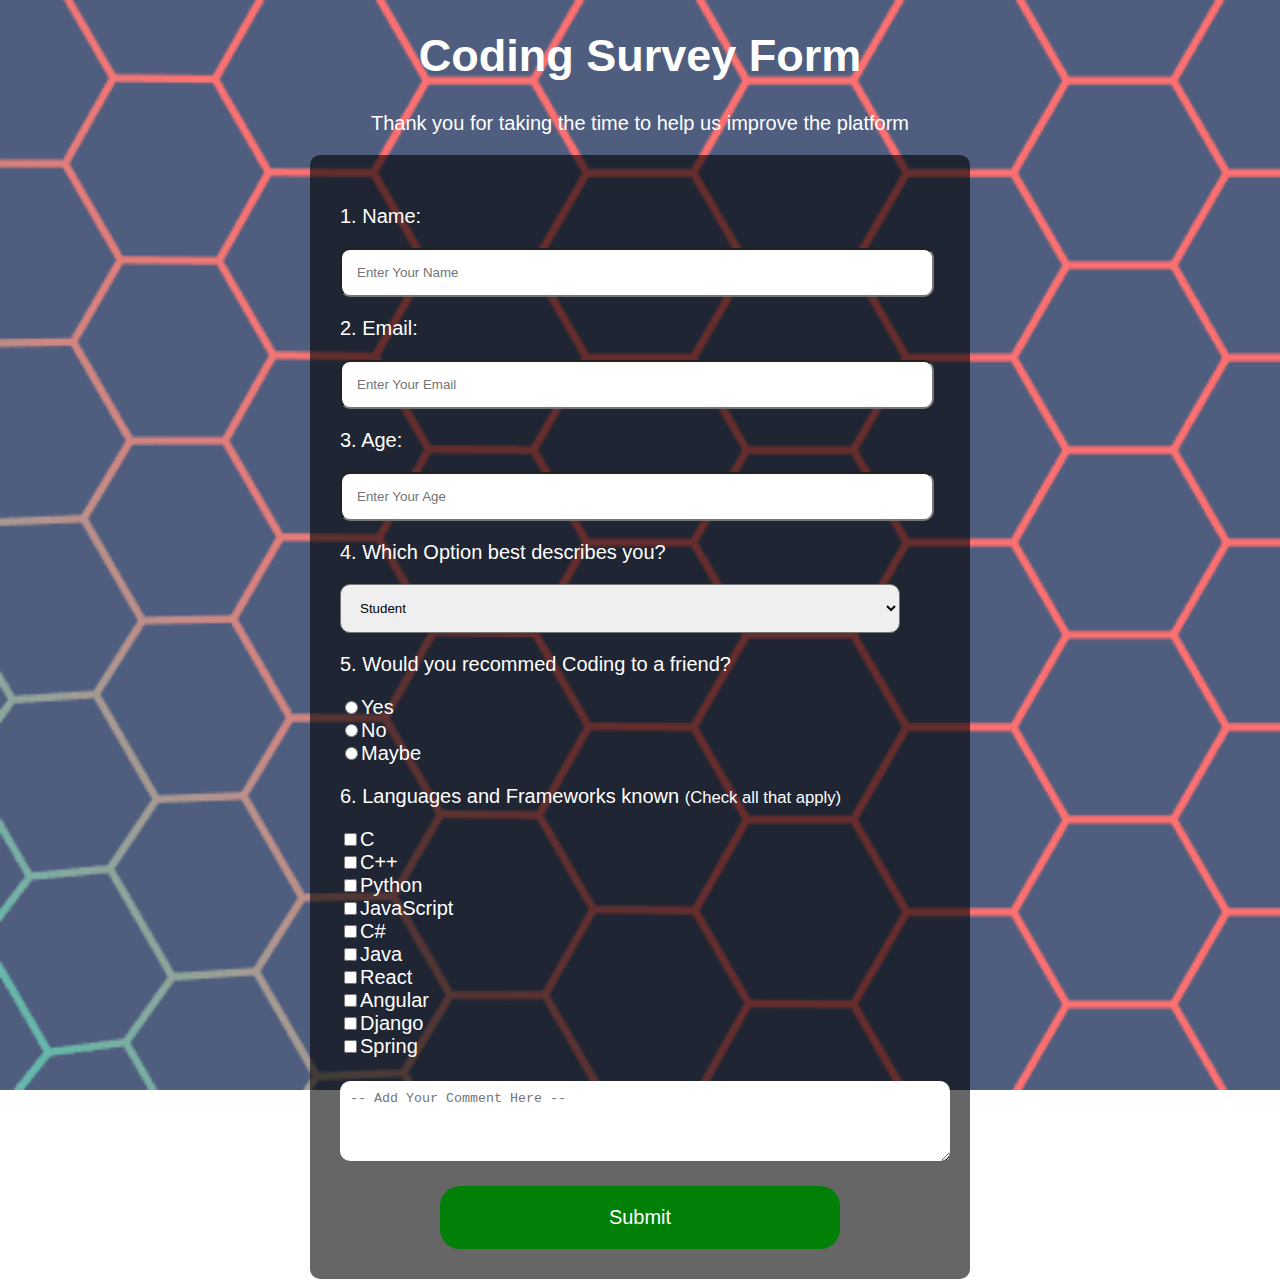
==== index.html @ 2ae03d70 "Rename ye dil mange more.html to index.html" ====
<!DOCTYPE html>
<html lang="en">

<head>
  <meta charset="UTF-8">
  <meta http-equiv="X-UA-Compatible" content="IE=edge">
  <meta name="viewport" content="width=device-width, initial-scale=1.0">
  <script src="https://cdn.freecodecamp.org/testable-projects-fcc/v1/bundle.js"></script>
  <link rel="stylesheet" href="style.css">
  <title>Document</title>
</head>

<body>


  <h1 id="title"> Coding Survey Form</h1>

  <p id="description">Thank you for taking the time to help us improve the platform</p>

  <div id="body">

    <form id="survey-form">

      <label id="name-label" for="name">
        <p>1. Name:</p>
      </label>

      <input id="name" type="text" placeholder="Enter Your Name" required>


      <label id="email-label" for="email">
        <p>2. Email:</p>
      </label>

      <input id="email" type="email" placeholder="Enter Your Email" required>

      <label id="number-label" for="number">
        <p>3. Age:</p>
      </label>

      <input id="number" type="number" placeholder="Enter Your Age" min="12" max="50" required>

      <p>4. Which Option best describes you?</p>
      <select id="dropdown">

        <option value="default">Student</option>
        <option value="He has a moral center.">Intern</option>
        <option value="He stands for something.">Professional</option>
        <option value="He shuns the limelight.">Other</option>
        <option value="He protects his team."></option>
        <option value="He adapts to strengths and weaknesses."></option>

      </select>

      <p>5. Would you recommed Coding
        to a friend?</p>

      <input type="radio" name="movie" value="1">Yes</input>
      <br>
      <input type="radio" name="movie" value="2">No</input>
      <br>
      <input type="radio" name="movies" value="3">Maybe</input>
      <br>

      <p>6. Languages and Frameworks known
        <small>(Check all that apply)</small>
      </p>


      <input type="checkbox" name="avenger" value="1">C</input>
      <br>
      <input type="checkbox" name="avengers" value="2">C++</input>
      <br>
      <input type="checkbox" name="avengers" value="3">Python</input>
      <br>
      <input type="checkbox" name="avengers" value="4">JavaScript</input>
      <br>
      <input type="checkbox" name="avengers" value="5">C#</input>
      <br>
      <input type="checkbox" name="avengers" value="5">Java</input>
      <br>
      <input type="checkbox" name="avengers" value="5">React</input>
      <br>
      <input type="checkbox" name="avengers" value="5">Angular</input>
      <br>
      <input type="checkbox" name="avengers" value="5">Django</input>
      <br>
      <input type="checkbox" name="avengers" value="5">Spring</input>
      <br>
      <br>

      <textarea id="comment" rows="4" cols="40" placeholder="-- Add Your Comment Here --"></textarea>
      <br>
      
      <div id="button">
      <!-- <input id="submit" type="submit" value="Submit"> -->
      <button id="submitbutton">
        Submit
      </button>
      </div>

    </form>

  </div>



</body>

</html>
---- style.css ----
body{
    text-align:center;
    font-family:sans-serif;
    /* background-image:linear-gradient(to bottom right, #33adff , #aea7b4); */

    color:white;
    
  }

  html {
    background: url(/giphy.gif) no-repeat center center fixed;
    background-size: cover;
}

  #title{
    font-size:45px;
  }
  #description{
    font-size:20px;
  }
  
  
  #body{
    width:600px;
    padding:30px;
    margin:auto;
    border-radius:10px;
    text-align:left;
    background-color:rgba(0,0,0,0.6);
    font-size:20px;
    color:white;
  }
  
  #name{
    width:560px;
    padding:15px;
    border-radius:10px;
  }
  #email{
    width:560px;
    padding:15px;
    border-radius:10px;
  }
  #number{
    width:560px;
    padding:15px;
    border-radius:10px;
  }
  #dropdown{
    width:560px;
    padding:15px;
    border-radius:10px;
  }
  #comment{
    width:590px;
    padding:10px;
    border-radius:10px;
    border:none;
    margin-bottom: 20px;
  }
  /* #submit{
    /* width:400px;
    margin:auto; */
    /* padding:20px;
    font-size:20px;
    border-radius:20px;
    border:none; */
    /* margin-top:3%; */
    /* color:white;
    background-color:rgb(0, 128, 6);
    text-align: center; */
    
  /* } */

  #submitbutton{
    width:400px;
    margin:auto;
    padding:20px;
    font-size:20px;
    border-radius:20px;
    border:none;
    /* margin-top:3%; */
    color:white;
    background-color:rgb(0, 128, 6);
    text-align: center;
  }
  
  #button{
    width: 400px;
    margin: auto;
  }
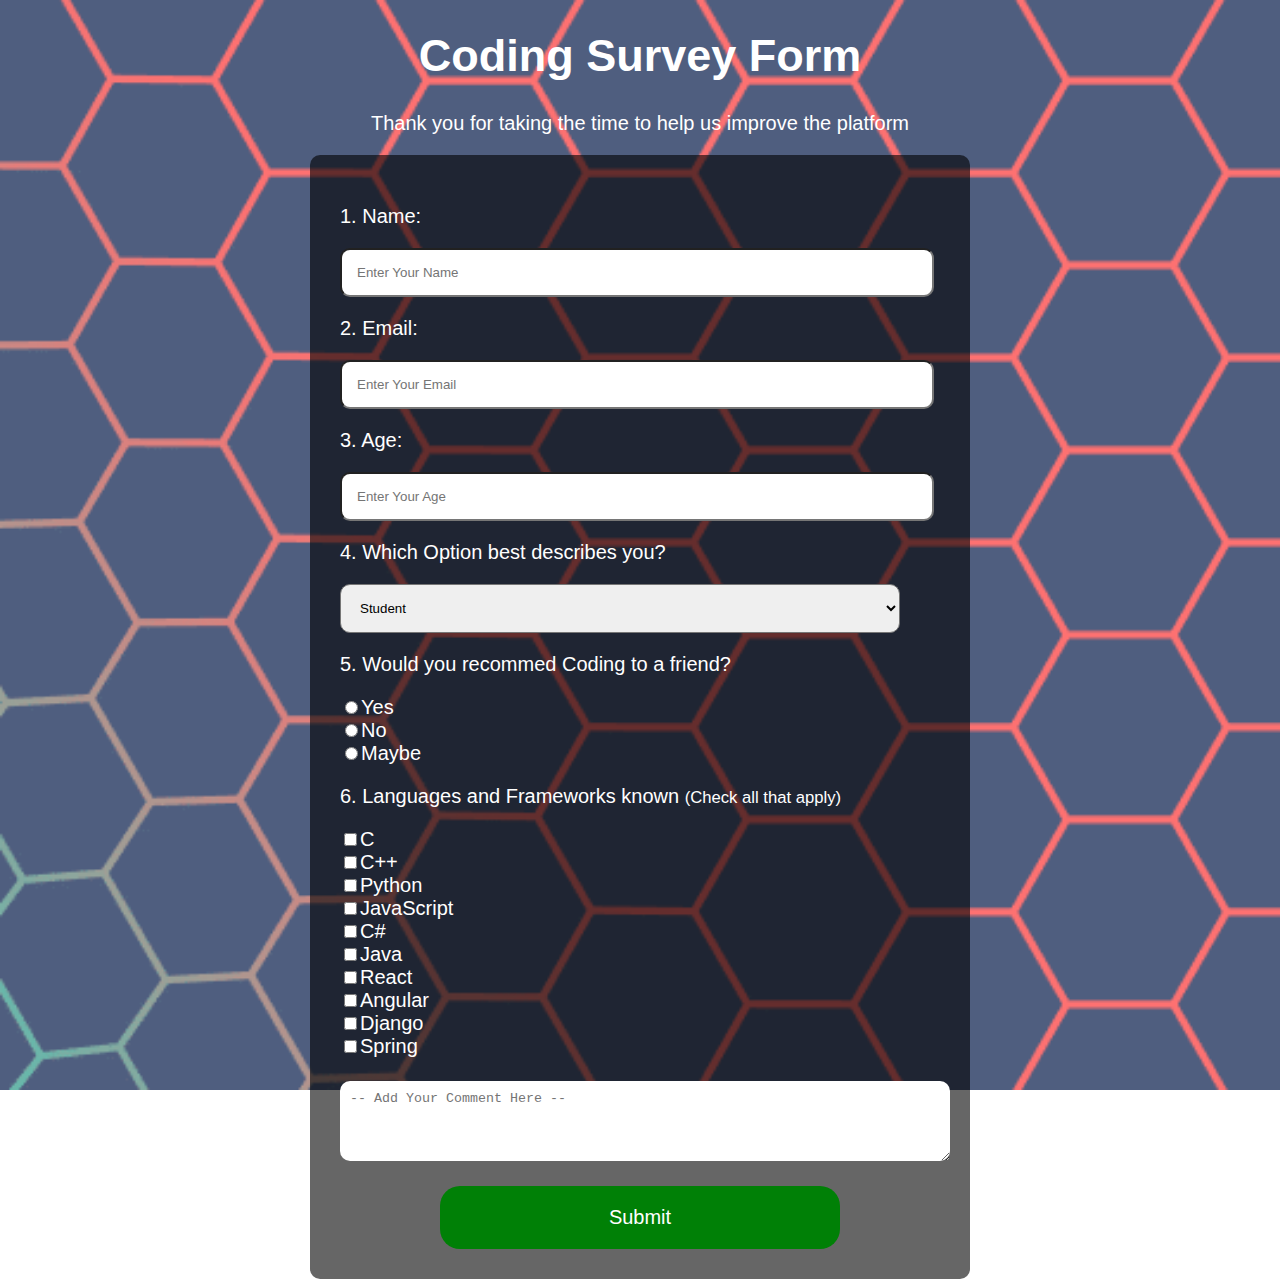
==== commit f7ce6da6: "Update index.html" ====
(no text change in the page or its own stylesheets)
